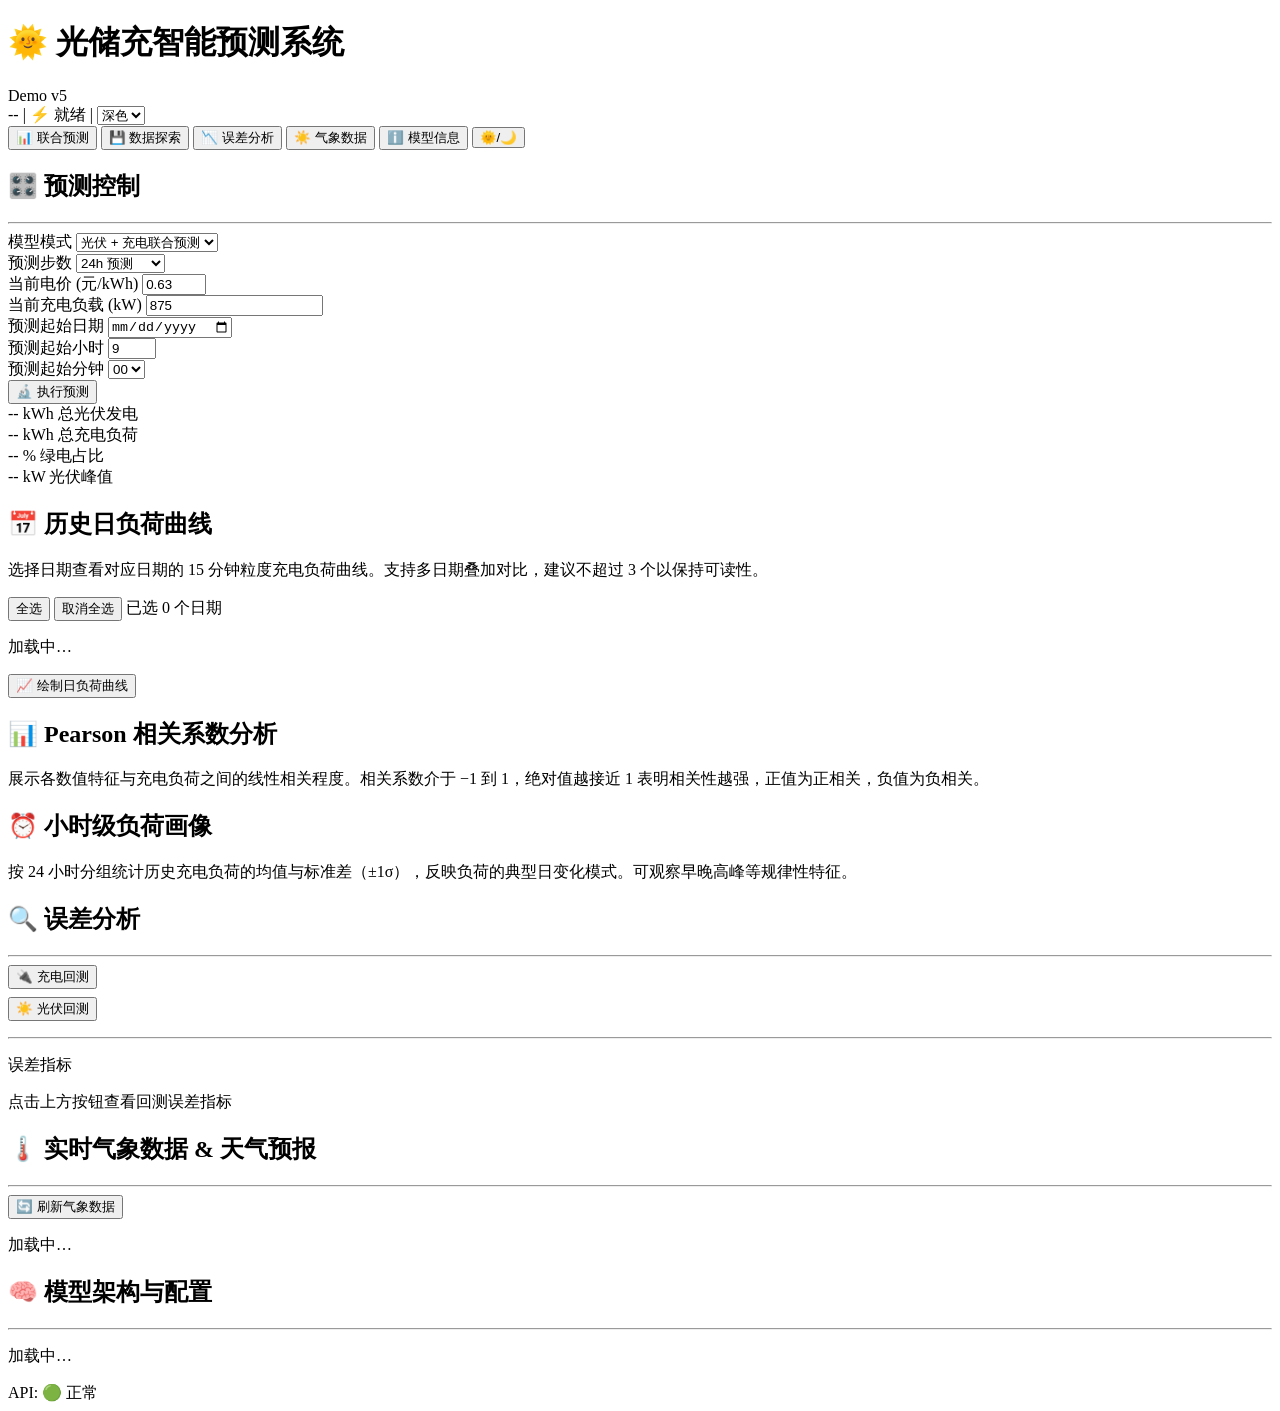
==== Test8/static/index.html @ 6193cc74 "upload Test8" ====
<!DOCTYPE html>
<html lang="zh-CN">
<head>
  <meta charset="UTF-8">
  <meta name="viewport" content="width=device-width, initial-scale=1.0">
  <title>光储充智能预测 Demo v5</title>
  <link rel="stylesheet" href="/css/style.css">
  <script src="https://cdn.plot.ly/plotly-2.32.0.min.js"></script>
</head>
<body>

  <div id="app">
    <!-- ============================================================ -->
    <!-- 顶部标题栏 -->
    <!-- ============================================================ -->
    <header id="header">
      <div class="header-left">
        <h1>🌞 光储充智能预测系统</h1>
        <span class="badge">Demo v5</span>
      </div>
      <div class="header-right">
        <span id="header-time">--</span>
        <span class="sep">|</span>
        <span id="header-status">⚡ 就绪</span>
        <span class="sep">|</span>
        <select id="theme-select">
          <option value="light">浅色</option>
          <option value="dark" selected>深色</option>
        </select>
      </div>
    </header>

    <!-- ============================================================ -->
    <!-- Tab 导航（严格 5 个选项卡，同 Test5） -->
    <!-- ============================================================ -->
    <nav id="tab-nav">
      <button class="tab-btn active" data-tab="tab-predict">📊 联合预测</button>
      <button class="tab-btn" data-tab="tab-data">💾 数据探索</button>
      <button class="tab-btn" data-tab="tab-error">📉 误差分析</button>
      <button class="tab-btn" data-tab="tab-weather">☀️ 气象数据</button>
      <button class="tab-btn" data-tab="tab-info">ℹ️ 模型信息</button>
      <button id="theme-toggle-mobile" class="tab-btn mobile-only">🌞/🌙</button>
    </nav>

    <!-- ============================================================ -->
    <!-- ============================================================ -->
    <!-- Tab 1: 充放电预测 -->
    <!-- ============================================================ -->
    <section id="tab-predict" class="tab-content active">
      <div class="tab-grid-2col">

        <!-- 左栏：控制面板 -->
        <div class="panel">
          <h2>🎛️ 预测控制</h2>
          <hr>
          <div class="form-group">
            <label for="model-select">模型模式</label>
            <select id="model-select">
              <option value="combined">光伏 + 充电联合预测</option>
              <option value="solar_only">仅光伏预测</option>
              <option value="charging_only">仅充电预测</option>
            </select>
          </div>
           <div class="form-group">
             <label for="steps-select">预测步数</label>
             <select id="steps-select">
               <option value="1">15min 单步</option>
               <option value="4">1h 预测</option>
               <option value="96" selected>24h 预测</option>
             </select>
           </div>
          <div class="form-group">
            <label for="price-input">当前电价 (元/kWh)</label>
            <input type="number" id="price-input" value="0.63" step="0.01" min="0" max="3">
          </div>
          <div class="form-group">
            <label for="load-input">当前充电负载 (kW)</label>
            <input type="number" id="load-input" value="875" step="1" min="0">
          </div>
          <div class="form-group">
            <label for="date-picker">预测起始日期</label>
            <input type="date" id="date-picker">
          </div>
          <div class="form-group">
            <label for="hour-picker">预测起始小时</label>
            <input type="number" id="hour-picker" value="9" min="0" max="23" step="1">
          </div>
          <div class="form-group">
            <label for="minute-picker">预测起始分钟</label>
            <select id="minute-picker">
              <option value="0" selected>00</option>
              <option value="15">15</option>
              <option value="30">30</option>
              <option value="45">45</option>
            </select>
          </div>
          <button id="btn-predict" class="btn-primary">🔬 执行预测</button>
          <div id="predict-error" class="error-box hidden"></div>
        </div>

        <!-- 右栏：关键指标卡片 + 图表 -->
        <div class="panel-stack">
          <div class="kpi-row" id="kpi-row">
            <div class="kpi-card" id="kpi-total-solar">
              <span class="kpi-value" id="kpi-total-solar-value">--</span>
              <span class="kpi-unit">kWh</span>
              <span class="kpi-label">总光伏发电</span>
            </div>
            <div class="kpi-card" id="kpi-total-load">
              <span class="kpi-value" id="kpi-total-load-value">--</span>
              <span class="kpi-unit">kWh</span>
              <span class="kpi-label">总充电负荷</span>
            </div>
            <div class="kpi-card" id="kpi-green-ratio">
              <span class="kpi-value" id="kpi-green-ratio-value">--</span>
              <span class="kpi-unit">%</span>
              <span class="kpi-label">绿电占比</span>
            </div>
            <div class="kpi-card" id="kpi-solar-peak">
              <span class="kpi-value" id="kpi-solar-peak-value">--</span>
              <span class="kpi-unit">kW</span>
              <span class="kpi-label">光伏峰值</span>
            </div>
          </div>
          <!-- Row 1: 光伏 (左) + 充电负荷 (右) 并排 -->
          <div class="chart-row-2col">
            <div id="chart-solar-only" class="chart-box chart-half"></div>
            <div id="chart-charging-only" class="chart-box chart-half"></div>
          </div>
          <!-- Row 2: 联合分布 (全宽，含净负荷) -->
          <div id="chart-joint" class="chart-box chart-full"></div>
        </div>
      </div>
    </section>

    <!-- ============================================================ -->
    <!-- Tab 2: 数据探索 -->
    <!-- ============================================================ -->
    <section id="tab-data" class="tab-content">
      <div class="data-explore-stack">

        <!-- 卡片 1: 历史日负荷曲线 -->
        <div class="data-card">
          <div class="data-card-header">
            <h2>📅 历史日负荷曲线</h2>
          </div>
          <p class="data-card-desc">选择日期查看对应日期的 15 分钟粒度充电负荷曲线。支持多日期叠加对比，建议不超过 3 个以保持可读性。</p>
          <div class="date-picker-area">
            <div class="date-picker-actions">
              <button id="btn-select-all-dates" class="btn-sm">全选</button>
              <button id="btn-deselect-all-dates" class="btn-sm">取消全选</button>
              <span id="date-count-hint" class="hint-text">已选 0 个日期</span>
            </div>
            <div id="date-checkbox-list" class="date-checkbox-list">
              <p class="hint-text">加载中…</p>
            </div>
          </div>
          <button id="btn-load-daily" class="btn-primary">📈 绘制日负荷曲线</button>
          <div id="chart-daily-load" class="chart-box"></div>
        </div>

        <!-- 卡片 2: Pearson 相关系数分析 -->
        <div class="data-card">
          <div class="data-card-header">
            <h2>📊 Pearson 相关系数分析</h2>
          </div>
          <p class="data-card-desc">展示各数值特征与充电负荷之间的线性相关程度。相关系数介于 −1 到 1，绝对值越接近 1 表明相关性越强，正值为正相关，负值为负相关。</p>
          <div id="chart-correlation" class="chart-box"></div>
        </div>

        <!-- 卡片 3: 小时级负荷画像 -->
        <div class="data-card">
          <div class="data-card-header">
            <h2>⏰ 小时级负荷画像</h2>
          </div>
          <p class="data-card-desc">按 24 小时分组统计历史充电负荷的均值与标准差（±1σ），反映负荷的典型日变化模式。可观察早晚高峰等规律性特征。</p>
          <div id="chart-hourly-profile" class="chart-box"></div>
        </div>

      </div>
    </section>

    <!-- ============================================================ -->
    <!-- Tab 3: 误差分析 -->
    <!-- ============================================================ -->
    <section id="tab-error" class="tab-content">
      <div class="tab-grid-2col">
        <div class="panel">
          <h2>🔍 误差分析</h2>
          <hr>
          <button id="btn-backtest-charging" class="btn-primary" style="margin-bottom:8px;">🔌 充电回测</button>
          <br>
          <button id="btn-backtest-solar" class="btn-primary" style="margin-bottom:8px;">☀️ 光伏回测</button>
          <hr>
          <p class="hint">误差指标</p>
          <div id="error-summary">
            <p>点击上方按钮查看回测误差指标</p>
          </div>
        </div>
        <div class="panel-stack">
          <div id="chart-backtest" class="chart-box"></div>
          <div id="chart-error-dist" class="chart-box"></div>
          <div id="chart-error-hourly" class="chart-box"></div>
        </div>
      </div>
    </section>

    <!-- ============================================================ -->
    <!-- Tab 4: 气象数据 -->
    <!-- ============================================================ -->
    <section id="tab-weather" class="tab-content">
      <div class="panel">
        <h2>🌡️ 实时气象数据 & 天气预报</h2>
        <hr>
        <button id="btn-refresh-weather" class="btn-primary">🔄 刷新气象数据</button>
        <div id="weather-display" class="weather-card">
          <div class="spinner"></div>
          <p>加载中…</p>
        </div>
        <div id="weather-chart" class="chart-container" style="margin-top:16px;"></div>
      </div>
    </section>

    <!-- ============================================================ -->
    <!-- Tab 5: 模型信息 -->
    <!-- ============================================================ -->
    <section id="tab-info" class="tab-content">
      <div class="panel">
        <h2>🧠 模型架构与配置</h2>
        <hr>
        <div id="model-info-display">
          <div class="spinner"></div>
          <p>加载中…</p>
        </div>
      </div>
    </section>

    <!-- ============================================================ -->
    <!-- 底部状态栏 -->
    <!-- ============================================================ -->
    <footer id="footer">
      <span id="footer-api-status">API: 🟢 正常</span>
      <span id="footer-msg"></span>
    </footer>
  </div>

  <script src="/js/app.js"></script>
</body>
</html>
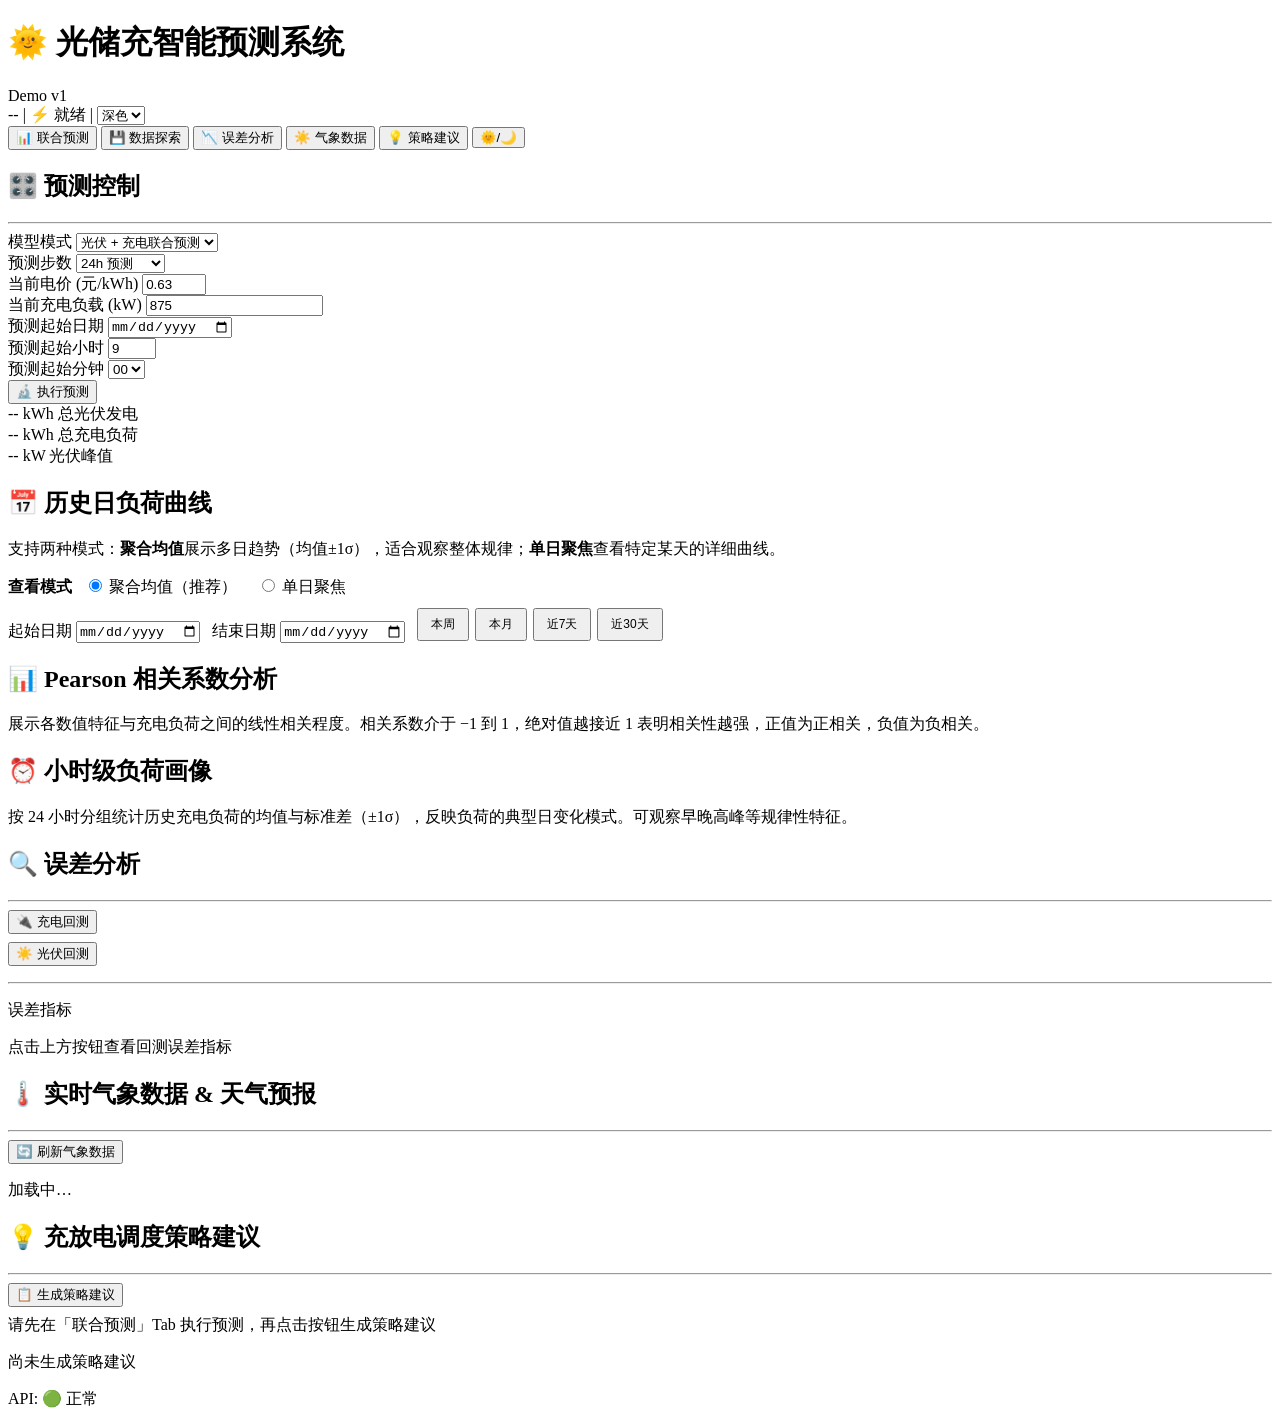
==== commit 40467ae5: "upload application tab" ====
--- a/Test8/static/index.html
+++ b/Test8/static/index.html
@@ -3,7 +3,7 @@
 <head>
   <meta charset="UTF-8">
   <meta name="viewport" content="width=device-width, initial-scale=1.0">
-  <title>光储充智能预测 Demo v5</title>
+  <title>光储充智能预测 Demo v1</title>
   <link rel="stylesheet" href="/css/style.css">
   <script src="https://cdn.plot.ly/plotly-2.32.0.min.js"></script>
 </head>
@@ -16,7 +16,7 @@
     <header id="header">
       <div class="header-left">
         <h1>🌞 光储充智能预测系统</h1>
-        <span class="badge">Demo v5</span>
+        <span class="badge">Demo v1</span>
       </div>
       <div class="header-right">
         <span id="header-time">--</span>
@@ -38,7 +38,7 @@
       <button class="tab-btn" data-tab="tab-data">💾 数据探索</button>
       <button class="tab-btn" data-tab="tab-error">📉 误差分析</button>
       <button class="tab-btn" data-tab="tab-weather">☀️ 气象数据</button>
-      <button class="tab-btn" data-tab="tab-info">ℹ️ 模型信息</button>
+      <button class="tab-btn" data-tab="tab-strategy">💡 策略建议</button>
       <button id="theme-toggle-mobile" class="tab-btn mobile-only">🌞/🌙</button>
     </nav>
 
@@ -111,12 +111,7 @@
               <span class="kpi-unit">kWh</span>
               <span class="kpi-label">总充电负荷</span>
             </div>
-            <div class="kpi-card" id="kpi-green-ratio">
-              <span class="kpi-value" id="kpi-green-ratio-value">--</span>
-              <span class="kpi-unit">%</span>
-              <span class="kpi-label">绿电占比</span>
-            </div>
-            <div class="kpi-card" id="kpi-solar-peak">
+             <div class="kpi-card" id="kpi-solar-peak">
               <span class="kpi-value" id="kpi-solar-peak-value">--</span>
               <span class="kpi-unit">kW</span>
               <span class="kpi-label">光伏峰值</span>
@@ -139,23 +134,55 @@
     <section id="tab-data" class="tab-content">
       <div class="data-explore-stack">
 
-        <!-- 卡片 1: 历史日负荷曲线 -->
+         <!-- 卡片 1: 历史日负荷曲线 -->
         <div class="data-card">
           <div class="data-card-header">
             <h2>📅 历史日负荷曲线</h2>
-          </div>
-          <p class="data-card-desc">选择日期查看对应日期的 15 分钟粒度充电负荷曲线。支持多日期叠加对比，建议不超过 3 个以保持可读性。</p>
-          <div class="date-picker-area">
-            <div class="date-picker-actions">
-              <button id="btn-select-all-dates" class="btn-sm">全选</button>
-              <button id="btn-deselect-all-dates" class="btn-sm">取消全选</button>
-              <span id="date-count-hint" class="hint-text">已选 0 个日期</span>
-            </div>
-            <div id="date-checkbox-list" class="date-checkbox-list">
-              <p class="hint-text">加载中…</p>
-            </div>
-          </div>
-          <button id="btn-load-daily" class="btn-primary">📈 绘制日负荷曲线</button>
+            <span id="daily-date-range-hint" style="font-size:12px; color:#888;"></span>
+          </div>
+          <p class="data-card-desc">支持两种模式：<b>聚合均值</b>展示多日趋势（均值±1σ），适合观察整体规律；<b>单日聚焦</b>查看特定某天的详细曲线。</p>
+          <div class="date-picker-area" style="margin-bottom:12px;">
+            <!-- 模式切换 -->
+            <div style="margin-bottom:10px;">
+              <label style="margin-right:8px; font-weight:600;">查看模式</label>
+              <label class="radio-inline" style="margin-right:16px; cursor:pointer;">
+                <input type="radio" name="daily-mode" value="aggregated" checked> 聚合均值（推荐）
+              </label>
+              <label class="radio-inline" style="cursor:pointer;">
+                <input type="radio" name="daily-mode" value="single"> 单日聚焦
+              </label>
+            </div>
+            <!-- 聚合模式：日期范围 -->
+            <div id="daily-range-group" style="display:flex; gap:12px; align-items:flex-end; flex-wrap:wrap; margin-bottom:8px;">
+              <div class="form-group" style="margin:0;">
+                <label for="daily-start-date">起始日期</label>
+                <input type="date" id="daily-start-date">
+              </div>
+              <div class="form-group" style="margin:0;">
+                <label for="daily-end-date">结束日期</label>
+                <input type="date" id="daily-end-date">
+              </div>
+              <div style="display:flex; gap:6px; align-items:flex-end; padding-bottom:2px; flex-wrap:wrap;">
+                <button id="btn-week" class="btn-secondary" style="padding:6px 12px; font-size:12px;">本周</button>
+                <button id="btn-month" class="btn-secondary" style="padding:6px 12px; font-size:12px;">本月</button>
+                <button id="btn-last-7-days" class="btn-secondary" style="padding:6px 12px; font-size:12px;">近7天</button>
+                <button id="btn-last-30-days" class="btn-secondary" style="padding:6px 12px; font-size:12px;">近30天</button>
+              </div>
+            </div>
+            <!-- 单日模式：单个日期 -->
+            <div id="daily-single-group" style="display:none; align-items:flex-end; gap:12px; flex-wrap:wrap; margin-bottom:8px;">
+              <div class="form-group" style="margin:0;">
+                <label for="daily-single-date">选择日期</label>
+                <input type="date" id="daily-single-date">
+              </div>
+              <div style="display:flex; gap:6px; align-items:flex-end; padding-bottom:2px; flex-wrap:wrap;">
+                <button id="btn-daily-yesterday" class="btn-secondary" style="padding:6px 12px; font-size:12px;">昨天</button>
+                <button id="btn-daily-today" class="btn-secondary" style="padding:6px 12px; font-size:12px;">今天</button>
+                <button id="btn-daily-prev" class="btn-secondary" style="padding:6px 10px; font-size:12px;">◀ 前一天</button>
+                <button id="btn-daily-next" class="btn-secondary" style="padding:6px 10px; font-size:12px;">后一天 ▶</button>
+              </div>
+            </div>
+          </div>
           <div id="chart-daily-load" class="chart-box"></div>
         </div>
 
@@ -222,15 +249,17 @@
     </section>
 
     <!-- ============================================================ -->
-    <!-- Tab 5: 模型信息 -->
-    <!-- ============================================================ -->
-    <section id="tab-info" class="tab-content">
+    <!-- ============================================================ -->
+    <!-- Tab 5: 策略建议 -->
+    <!-- ============================================================ -->
+    <section id="tab-strategy" class="tab-content">
       <div class="panel">
-        <h2>🧠 模型架构与配置</h2>
+        <h2>💡 充放电调度策略建议</h2>
         <hr>
-        <div id="model-info-display">
-          <div class="spinner"></div>
-          <p>加载中…</p>
+        <button id="btn-generate-strategy" class="btn-primary">📋 生成策略建议</button>
+        <p class="hint" style="margin-top:8px;">请先在「联合预测」Tab 执行预测，再点击按钮生成策略建议</p>
+        <div id="strategy-display" style="margin-top:16px;">
+          <p style="color: var(--text-secondary);">尚未生成策略建议</p>
         </div>
       </div>
     </section>
